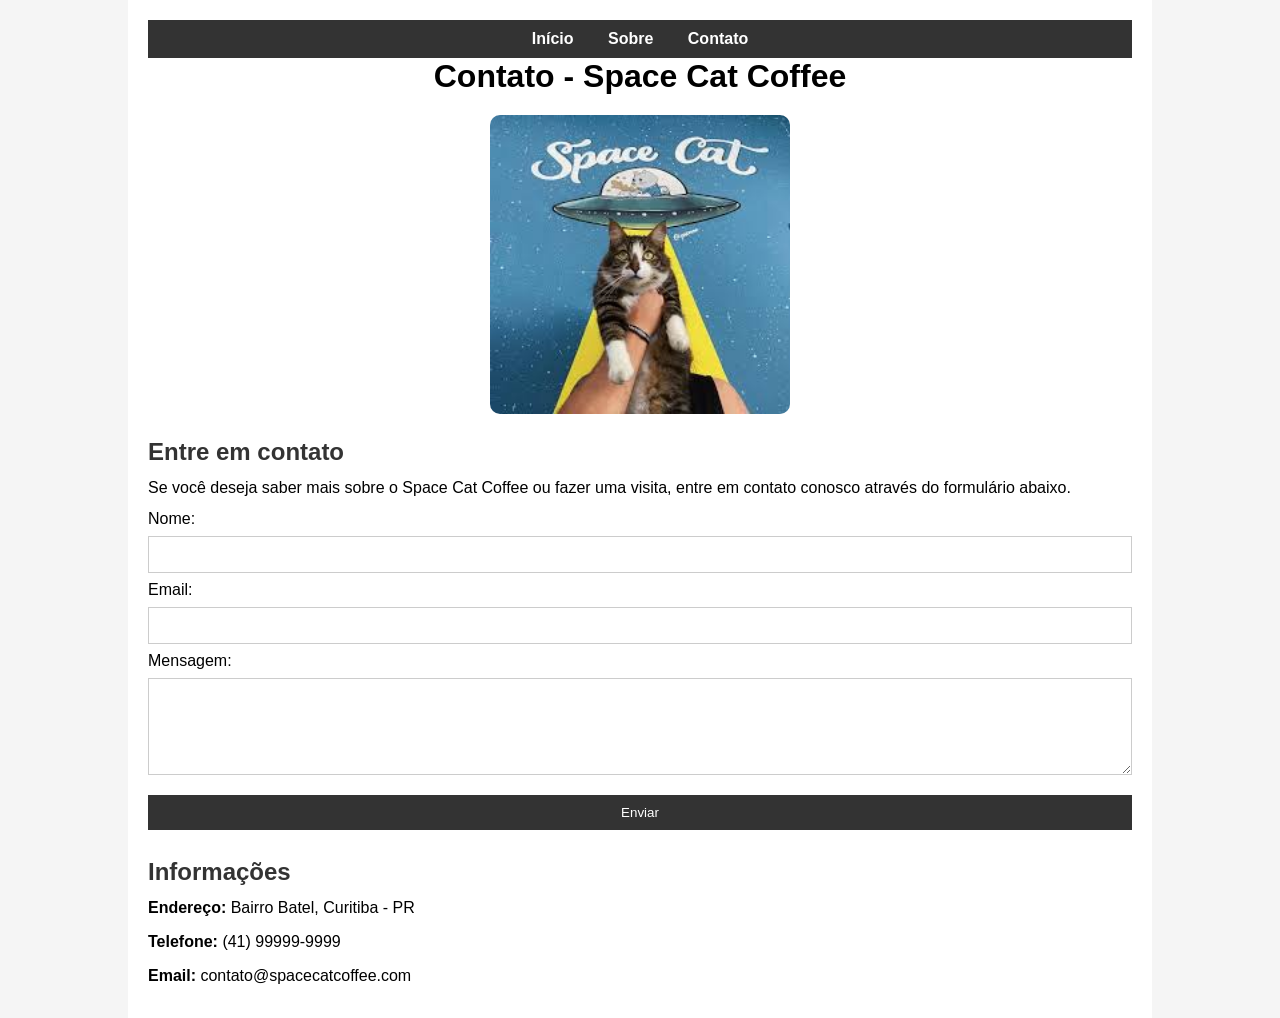
==== Space cat coffe/contato.html @ 8f379f9d "contatos final update This file contains the HTML structure for the contact page of Space Cat Coffee" ====
<!DOCTYPE html>
<html lang="pt-br">
<head>
    <meta charset="UTF-8">
    <title>Contato - Space Cat Coffee</title>

    <!-- CSS INTERNO -->
    <style>
        /* Seletor Universal */
        * {
            margin: 0;
            padding: 0;
            box-sizing: border-box;
        }

        body {
            font-family: Arial, sans-serif;
            background-color: #f5f5f5;
        }

        /* ID */
        #container {
            width: 80%;
            margin: auto;
            background-color: white;
            padding: 20px;
        }

        /* Classe */
        .menu {
            background-color: #333;
            padding: 10px;
            text-align: center;
        }

        .menu a {
            color: white;
            margin: 0 15px;
            text-decoration: none;
            font-weight: bold;
        }

        .menu a:hover {
            color: #ffcc00;
        }

        h1 {
            text-align: center;
            margin-bottom: 20px;
        }

        h2 {
            margin-top: 20px;
            color: #333;
        }

        p {
            margin: 10px 0;
            line-height: 1.5;
        }

        /* Seletor encadeado */
        .contato form input,
        .contato form textarea {
            width: 100%;
            padding: 10px;
            margin: 8px 0;
            border: 1px solid #ccc;
        }

        .contato form input[type="submit"] {
            background-color: #333;
            color: white;
            border: none;
            cursor: pointer;
        }

        .contato form input[type="submit"]:hover {
            background-color: #555;
        }

        .imagem {
            text-align: center;
            margin-top: 20px;
        }

        .imagem img {
            width: 300px;
            border-radius: 10px;
        }
    </style>
</head>

<body>

<div id="container">

    <!-- MENU -->
    <div class="menu">
        <a href="index.html">Início</a>
        <a href="sobre.html">Sobre</a>
        <a href="contato.html">Contato</a>
    </div>

    <!-- TÍTULO -->
    <h1>Contato - Space Cat Coffee</h1>

    <!-- IMAGEM -->
    <div class="imagem">
        <img src="[data-uri]" alt="Space Cat Coffee">
    </div>

    <!-- TEXTO -->
    <h2>Entre em contato</h2>
    <p>Se você deseja saber mais sobre o Space Cat Coffee ou fazer uma visita, entre em contato conosco através do formulário abaixo.</p>

    <!-- FORMULÁRIO -->
    <div class="contato">
        <form>
            <label>Nome:</label>
            <input type="text" name="nome" required>

            <label>Email:</label>
            <input type="email" name="email" required>

            <label>Mensagem:</label>
            <textarea rows="5" required></textarea>

            <input type="submit" value="Enviar">
        </form>
    </div>

    <!-- INFORMAÇÕES -->
    <h2>Informações</h2>
    <p><strong>Endereço:</strong> Bairro Batel, Curitiba - PR</p>
    <p><strong>Telefone:</strong> (41) 99999-9999</p>
    <p><strong>Email:</strong> contato@spacecatcoffee.com</p>

</div>

</body>
</html>
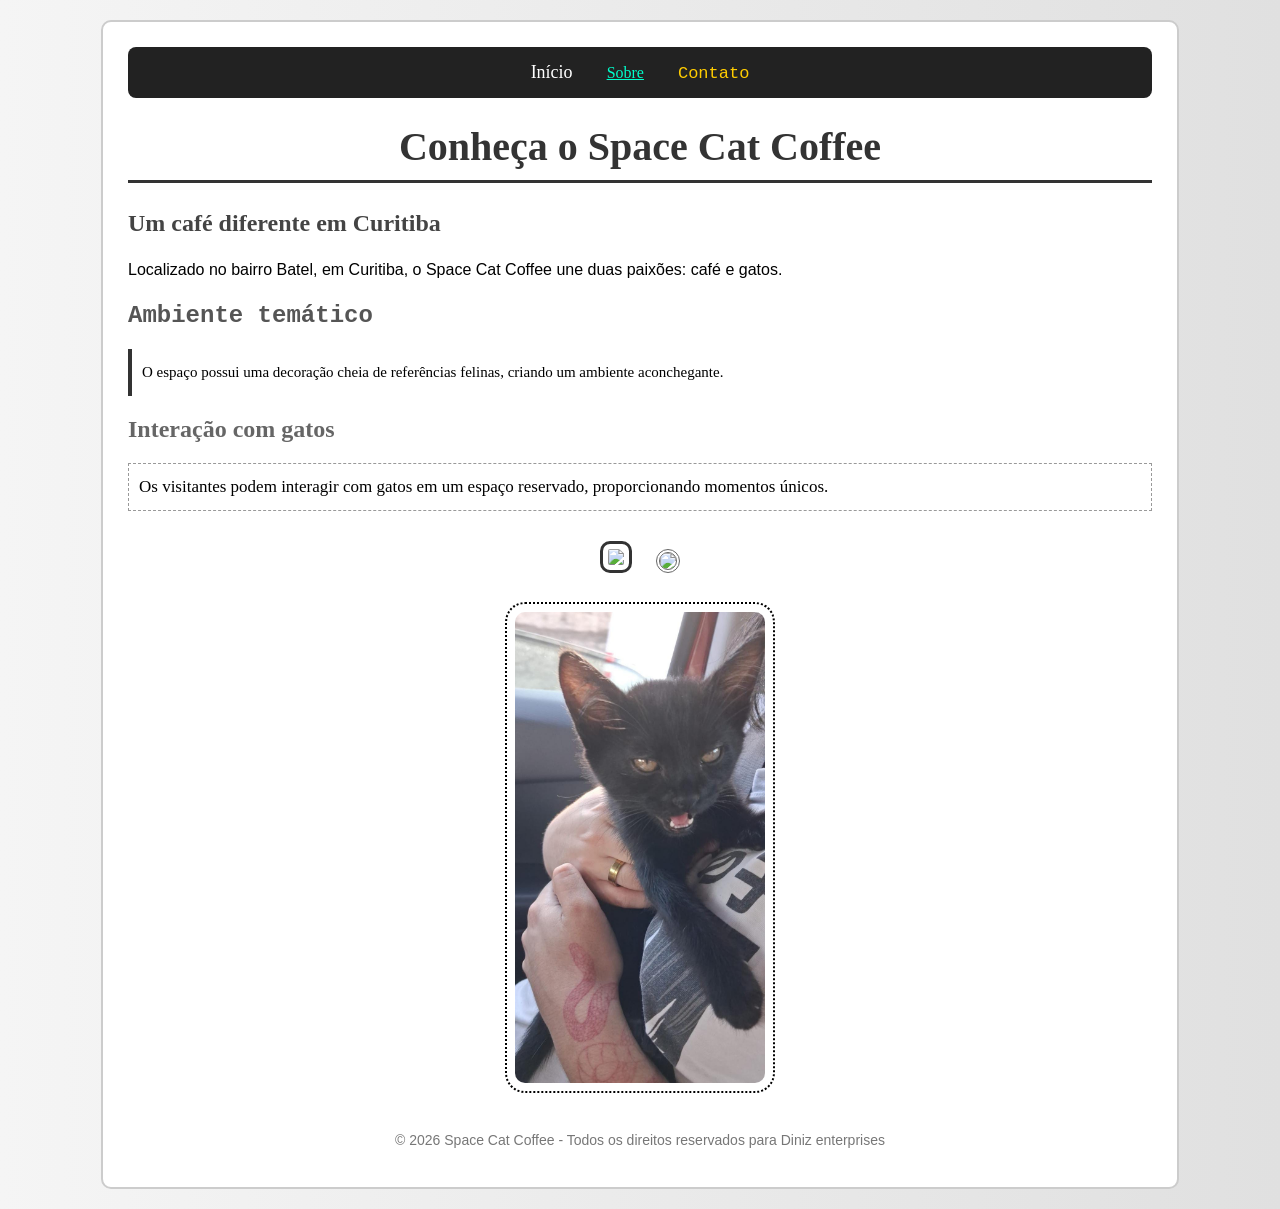
==== commit 4ae89c50: "Replace contato.html with new layout and content" ====
--- a/Space cat coffe/contato.html
+++ b/Space cat coffe/contato.html
@@ -1,140 +1,63 @@
 <!DOCTYPE html>
 <html lang="pt-br">
 <head>
-    <meta charset="UTF-8">
-    <title>Contato - Space Cat Coffee</title>
-
-    <!-- CSS INTERNO -->
-    <style>
-        /* Seletor Universal */
-        * {
-            margin: 0;
-            padding: 0;
-            box-sizing: border-box;
-        }
-
-        body {
-            font-family: Arial, sans-serif;
-            background-color: #f5f5f5;
-        }
-
-        /* ID */
-        #container {
-            width: 80%;
-            margin: auto;
-            background-color: white;
-            padding: 20px;
-        }
-
-        /* Classe */
-        .menu {
-            background-color: #333;
-            padding: 10px;
-            text-align: center;
-        }
-
-        .menu a {
-            color: white;
-            margin: 0 15px;
-            text-decoration: none;
-            font-weight: bold;
-        }
-
-        .menu a:hover {
-            color: #ffcc00;
-        }
-
-        h1 {
-            text-align: center;
-            margin-bottom: 20px;
-        }
-
-        h2 {
-            margin-top: 20px;
-            color: #333;
-        }
-
-        p {
-            margin: 10px 0;
-            line-height: 1.5;
-        }
-
-        /* Seletor encadeado */
-        .contato form input,
-        .contato form textarea {
-            width: 100%;
-            padding: 10px;
-            margin: 8px 0;
-            border: 1px solid #ccc;
-        }
-
-        .contato form input[type="submit"] {
-            background-color: #333;
-            color: white;
-            border: none;
-            cursor: pointer;
-        }
-
-        .contato form input[type="submit"]:hover {
-            background-color: #555;
-        }
-
-        .imagem {
-            text-align: center;
-            margin-top: 20px;
-        }
-
-        .imagem img {
-            width: 300px;
-            border-radius: 10px;
-        }
-    </style>
+<meta charset="UTF-8">
+<meta name="viewport" content="width=device-width, initial-scale=1.0">
+<title>Conheça o Space Cat Coffee</title>
 </head>
 
-<body>
+<body style="margin:0; background:linear-gradient(to right,#f5f5f5,#e0e0e0);">
 
-<div id="container">
+<div id="container" style="width:80%; margin:20px auto; background:white; padding:25px; border:2px solid #ccc; border-radius:10px;">
 
     <!-- MENU -->
-    <div class="menu">
-        <a href="index.html">Início</a>
-        <a href="sobre.html">Sobre</a>
-        <a href="contato.html">Contato</a>
+    <div class="menu" style="text-align:center; background:#222; padding:15px; border-radius:8px;">
+        <a href="index.html" style="color:white; margin:0 15px; text-decoration:none; font-family:Verdana; font-size:18px;">Início</a>
+        <a href="sobre.html" style="color:#00ffcc; margin:0 15px; text-decoration:underline; font-family:Georgia; font-size:16px;">Sobre</a>
+        <a href="contato.html" style="color:#ffcc00; margin:0 15px; text-decoration:none; font-family:'Courier New'; font-size:17px;">Contato</a>
     </div>
 
     <!-- TÍTULO -->
-    <h1>Contato - Space Cat Coffee</h1>
+    <h1 style="text-align:center; margin-top:25px; font-family:Impact; font-size:40px; color:#333; border-bottom:3px solid #333; padding-bottom:10px;">
+        Conheça o Space Cat Coffee
+    </h1>
 
-    <!-- IMAGEM -->
-    <div class="imagem">
-        <img src="[data-uri]" alt="Space Cat Coffee">
+    <!-- SUBTÍTULO -->
+    <h2 style="margin-top:20px; font-family:Georgia; color:#444;">Um café diferente em Curitiba</h2>
+    <p style="line-height:1.6; font-family:Arial; font-size:16px; margin-bottom:10px;">
+        Localizado no bairro Batel, em Curitiba, o Space Cat Coffee une duas paixões: café e gatos.
+    </p>
+
+    <!-- SUBTÍTULO -->
+    <h2 style="margin-top:20px; font-family:'Courier New'; color:#555;">Ambiente temático</h2>
+    <p style="line-height:1.8; font-family:Tahoma; font-size:15px; margin-bottom:10px; padding:10px; border-left:4px solid #333;">
+        O espaço possui uma decoração cheia de referências felinas, criando um ambiente aconchegante.
+    </p>
+
+    <!-- SUBTÍTULO -->
+    <h2 style="margin-top:20px; font-family:Verdana; color:#666;">Interação com gatos</h2>
+    <p style="line-height:1.5; font-family:'Times New Roman'; font-size:17px; margin-bottom:15px; padding:10px; border:1px dashed #999;">
+        Os visitantes podem interagir com gatos em um espaço reservado, proporcionando momentos únicos.
+    </p>
+
+    <!-- IMAGENS -->
+    <div class="imagens" style="text-align:center; margin-top:20px;">
+        <img src="https://lh3.googleusercontent.com/gps-cs-s/AHVAweq6-y7S-RXXOOyjmGjExRM3jkfA23mB2DrOp9qhZ2lVjn5aLmhHK_XaXfK_elHhcpmMPH3OPPe2Qao3bBYcVJ_UFAQOJPqXcFUrnzYE3NPAjjSs3DC9GkXo5WCYaJeMT6xk1J-w=w289-h312-n-k-no"
+        style="width:250px; margin:10px; border-radius:10px; border:3px solid #333; padding:5px;">
+
+        <img src="https://lh3.googleusercontent.com/gps-cs-s/AHVAweqYoUnS1JMp3h2cIotOFYaIRYQBNG_XgqJTqJEfERhUsl8dB04rMAbwgJfQYLTLuBGMHrS6Awi2tpTHmaoSzbbtjB0eXWavwhq-hBFNKcHDlNxXU5vO-Jm8hUlWy5Imqx7MfJnCSw=s1360-w1360-h1020-rw"
+        style="width:300px; margin:10px; border-radius:50%; border:4px double #666;">
+
+        <br>
+
+        <img src="imgs/reizinho.jpeg"
+        style="width:250px; margin:15px; border-radius:20px; border:2px dotted #000; padding:8px;">
     </div>
 
-    <!-- TEXTO -->
-    <h2>Entre em contato</h2>
-    <p>Se você deseja saber mais sobre o Space Cat Coffee ou fazer uma visita, entre em contato conosco através do formulário abaixo.</p>
-
-    <!-- FORMULÁRIO -->
-    <div class="contato">
-        <form>
-            <label>Nome:</label>
-            <input type="text" name="nome" required>
-
-            <label>Email:</label>
-            <input type="email" name="email" required>
-
-            <label>Mensagem:</label>
-            <textarea rows="5" required></textarea>
-
-            <input type="submit" value="Enviar">
-        </form>
-    </div>
-
-    <!-- INFORMAÇÕES -->
-    <h2>Informações</h2>
-    <p><strong>Endereço:</strong> Bairro Batel, Curitiba - PR</p>
-    <p><strong>Telefone:</strong> (41) 99999-9999</p>
-    <p><strong>Email:</strong> contato@spacecatcoffee.com</p>
+    <!-- RODAPÉ -->
+    <p style="text-align:center; margin-top:20px; font-size:14px; font-family:Arial; color:#777;">
+        © 2026 Space Cat Coffee - Todos os direitos reservados para Diniz enterprises
+    </p>
 
 </div>
 
